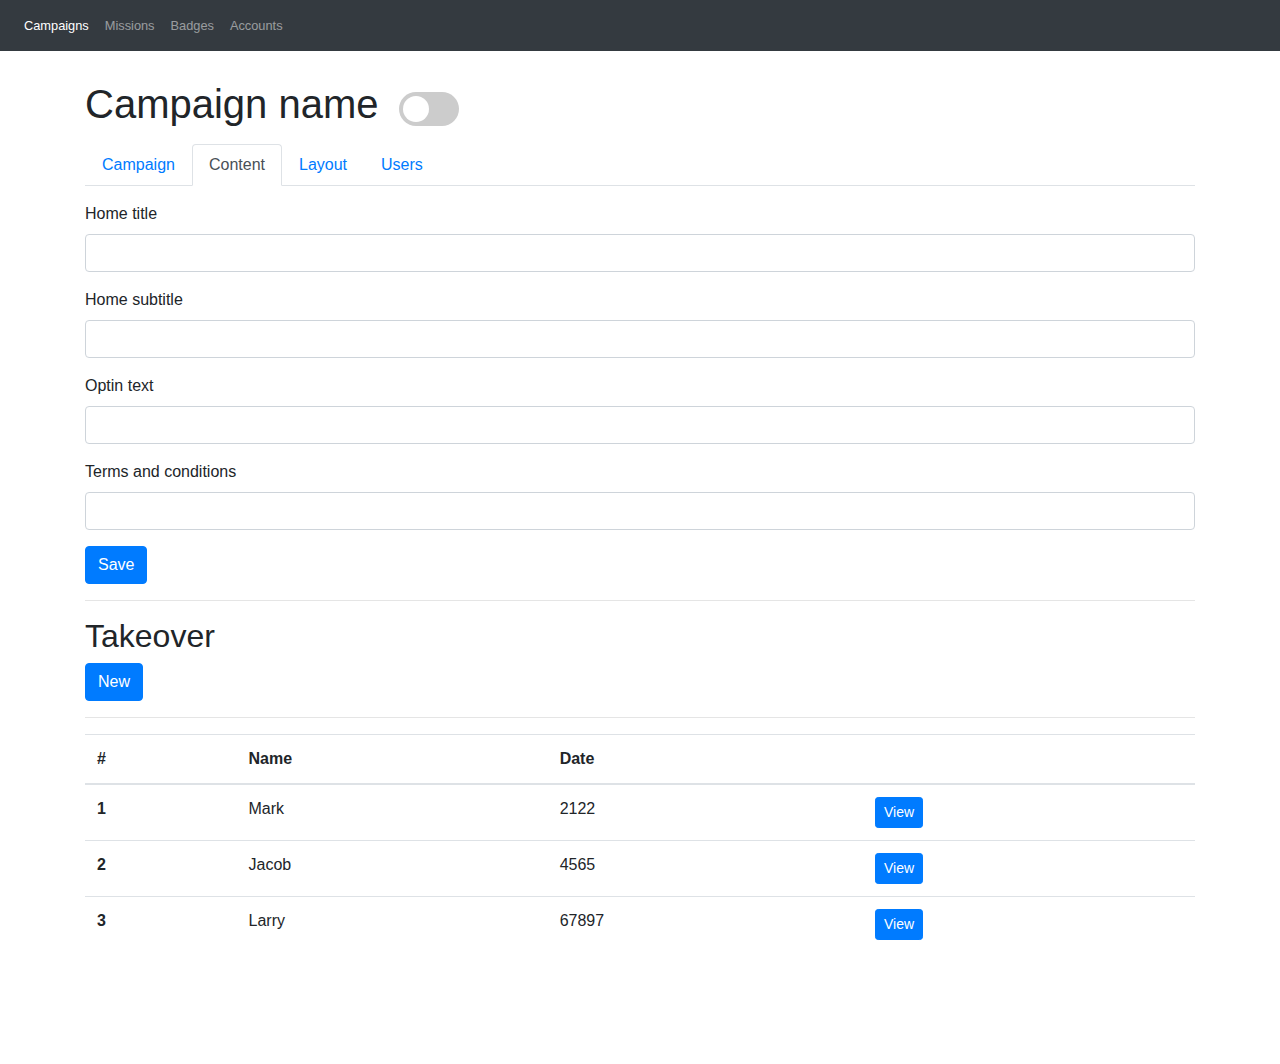
==== campaigns-content.html @ e2dede84 "start" ====
<!DOCTYPE html>
<html lang='pt'>
<head>
	<!-- Required meta tags -->
	<meta charset="utf-8">
	<meta name="viewport" content="width=device-width, initial-scale=1, shrink-to-fit=no">

	<!-- Bootstrap CSS -->
	<link rel="stylesheet" href="https://maxcdn.bootstrapcdn.com/bootstrap/4.0.0/css/bootstrap.min.css" integrity="sha384-Gn5384xqQ1aoWXA+058RXPxPg6fy4IWvTNh0E263XmFcJlSAwiGgFAW/dAiS6JXm" crossorigin="anonymous">
	<link rel="stylesheet" type="text/css" href="css/custom.css">


	<title>Votação - Nome do campanha</title>
</head>
<body>

	<nav class="navbar navbar-expand-lg fixed-top navbar-dark bg-dark">
		<button class="navbar-toggler" type="button" data-toggle="collapse" data-target="#navbarNavDropdown" aria-controls="navbarNavDropdown" aria-expanded="false" aria-label="Toggle navigation">
			<span class="navbar-toggler-icon"></span>
		</button>
		<div class="collapse navbar-collapse" id="navbarNavDropdown">
			<ul class="navbar-nav">

				<li class="nav-item active">
					<a class="nav-link small" href="index.html">Campaigns</a>
				</li>
				<li class="nav-item">
					<a class="nav-link small" href="#">Missions</a>
				</li>
				<li class="nav-item">
					<a class="nav-link small" href="#">Badges</a>
				</li>
				<li class="nav-item">
					<a class="nav-link small" href="#">Accounts</a>
				</li>
			</ul>
		</div>
	</nav>



	<section class='main'>
		<div class="container">
			<div class='row'>
				<div class="col-lg-12 bd-content">
					<h1 class='d-inline'>Campaign name</h1>
					<div class='d-inline'>
					<label class="switch">
						<input type="checkbox">
						<span class="slider round"></span>
					</label>
					</div>
				</div>
			</div>

			<div class='row text-center'>
				<div class="col-lg-12">
					<ul class="nav nav-tabs">
						<li class="nav-item">
							<a class="nav-link" href="campaigns.html">Campaign</a>
						</li>
						<li class="nav-item">
							<a class="nav-link active" href="campaigns-content.html">Content</a>
						</li>
						<li class="nav-item">
							<a class="nav-link" href="campaigns-layout.html">Layout</a>
						</li>
						<li class="nav-item">
							<a class="nav-link" href="campaigns-users.html">Users</a>
						</li>
					</ul>
				</div>
			</div>

			<div class='row'>
				<div class="col-lg-12">
					<form>
						<div class="form-group">
							<label for="exampleInputEmail1">Home title</label>
							<input type="email" class="form-control" id="exampleInputEmail1" aria-describedby="emailHelp">
						</div>
						<div class="form-group">
							<label for="exampleInputEmail1">Home subtitle</label>
							<input type="email" class="form-control" id="exampleInputEmail1" aria-describedby="emailHelp">
						</div>	
						<div class="form-group">
							<label for="exampleInputEmail1">Optin text</label>
							<input type="email" class="form-control" id="exampleInputEmail1" aria-describedby="emailHelp">
						</div>	
						<div class="form-group">
							<label for="exampleInputEmail1">Terms and conditions</label>
							<input type="email" class="form-control" id="exampleInputEmail1" aria-describedby="emailHelp">
						</div>	
						<button type="submit" class="btn btn-primary">Save</button>
					</form>
				</div>
			</div>
			<hr>
			<div class='row'>
				<div class="col-lg-12">
						<h2>Takeover</h2>
						<a href="campaigns.html"><button type="button" class="btn btn-primary">New</button></a>
						<hr>
					<table class="table">
						<thead>
							<tr>
								<th scope="col">#</th>
								<th scope="col">Name</th>
								<th scope="col">Date</th>
								<th scope="col"></th>
							</tr>
						</thead>
						<tbody>
							<tr>
								<th scope="row">1</th>
								<td>Mark</td>
								<td>2122</td>
								<td><a href="campaigns.html"><button type="button" class="btn btn-primary btn-sm">View</button></a></td>
							</tr>
							<tr>
								<th scope="row">2</th>
								<td>Jacob</td>
								<td>4565</td>
								<td><a href="campaigns.html"><button type="button" class="btn btn-primary btn-sm">View</button></a></td>
							</tr>
							<tr>
								<th scope="row">3</th>
								<td>Larry</td>
								<td>67897</td>
								<td><a href="campaigns.html"><button type="button" class="btn btn-primary btn-sm">View</button></a></td>
							</tr>
						</tbody>
					</table>



				</div>
			</div>

		</div>
	</section>



	<footer></footer>	



	<!-- Optional JavaScript -->
	<!-- jQuery first, then Popper.js, then Bootstrap JS -->
	<script type="text/javascript" src="https://code.jquery.com/jquery-3.2.1.min.js"></script>
	<script src="https://cdnjs.cloudflare.com/ajax/libs/popper.js/1.12.9/umd/popper.min.js"></script>
	<script src="https://maxcdn.bootstrapcdn.com/bootstrap/4.0.0/js/bootstrap.min.js"></script>
	<script type="text/javascript" src='js/custom.js'></script>

</body>
</html>
---- css/custom.css ----
.main {
	margin-top: 5em;
}

.row {
	margin-top: 1em;
	margin-bottom: 1em;
}

footer {
	margin-top: 6em;
	margin-bottom: 6em;
}

/* The switch - the box around the slider */
.switch {
  position: relative;
  display: inline-block;
  width: 60px;
  height: 34px;
}

/* Hide default HTML checkbox */
.switch input {display:none;}


.d-inline label {
  margin-bottom: -.5rem;
  margin-left: 1em;
}

/* The slider */
.slider {
  position: absolute;
  cursor: pointer;
  top: 0;
  left: 0;
  right: 0;
  bottom: 0;
  background-color: #ccc;
  -webkit-transition: .4s;
  transition: .4s;
}

.slider:before {
  position: absolute;
  content: "";
  height: 26px;
  width: 26px;
  left: 4px;
  bottom: 4px;
  background-color: white;
  -webkit-transition: .4s;
  transition: .4s;
}

input:checked + .slider {
  background-color: #2196F3;
}

input:focus + .slider {
  box-shadow: 0 0 1px #2196F3;
}

input:checked + .slider:before {
  -webkit-transform: translateX(26px);
  -ms-transform: translateX(26px);
  transform: translateX(26px);
}

/* Rounded sliders */
.slider.round {
  border-radius: 34px;
}

.slider.round:before {
  border-radius: 50%;
}
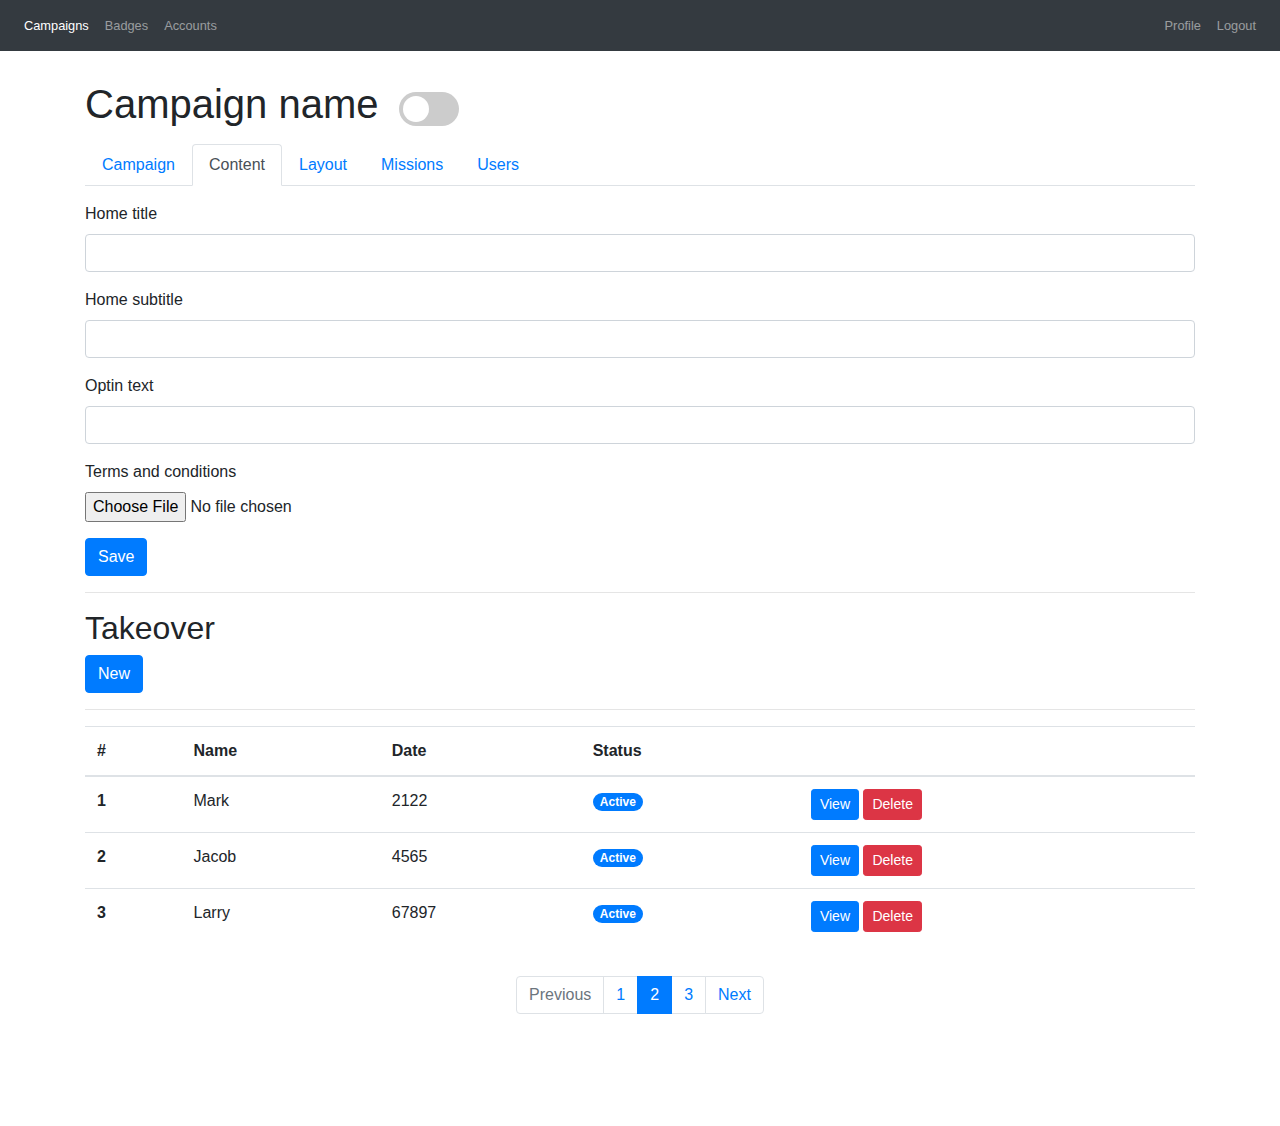
==== commit d1e2aa24: "update" ====
--- a/campaigns-content.html
+++ b/campaigns-content.html
@@ -10,7 +10,7 @@
 	<link rel="stylesheet" type="text/css" href="css/custom.css">
 
 
-	<title>Votação - Nome do campanha</title>
+	<title>Gamification | Campagin name</title>
 </head>
 <body>
 
@@ -19,23 +19,31 @@
 			<span class="navbar-toggler-icon"></span>
 		</button>
 		<div class="collapse navbar-collapse" id="navbarNavDropdown">
-			<ul class="navbar-nav">
+			<ul class="navbar-nav mr-auto mt-2 mt-lg-0">
 
 				<li class="nav-item active">
 					<a class="nav-link small" href="index.html">Campaigns</a>
 				</li>
 				<li class="nav-item">
-					<a class="nav-link small" href="#">Missions</a>
-				</li>
-				<li class="nav-item">
-					<a class="nav-link small" href="#">Badges</a>
-				</li>
-				<li class="nav-item">
-					<a class="nav-link small" href="#">Accounts</a>
+					<a class="nav-link small" href="badges.html">Badges</a>
+				</li>
+				<li class="nav-item">
+					<a class="nav-link small" href="accounts.html">Accounts</a>
+				</li>
+			</ul>
+
+			<ul class="navbar-nav my-2 my-lg-0">
+
+				<li class="nav-item">
+					<a class="nav-link small" href="profile.html">Profile</a>
+				</li>
+				<li class="nav-item">
+					<a class="nav-link small" href="#">Logout</a>
 				</li>
 			</ul>
 		</div>
 	</nav>
+
 
 
 
@@ -65,6 +73,9 @@
 						<li class="nav-item">
 							<a class="nav-link" href="campaigns-layout.html">Layout</a>
 						</li>
+												<li class="nav-item">
+							<a class="nav-link" href="campaigns-missions.html">Missions</a>
+						</li>
 						<li class="nav-item">
 							<a class="nav-link" href="campaigns-users.html">Users</a>
 						</li>
@@ -76,21 +87,23 @@
 				<div class="col-lg-12">
 					<form>
 						<div class="form-group">
-							<label for="exampleInputEmail1">Home title</label>
-							<input type="email" class="form-control" id="exampleInputEmail1" aria-describedby="emailHelp">
+							<label>Home title</label>
+							<input type="text" class="form-control">
 						</div>
 						<div class="form-group">
-							<label for="exampleInputEmail1">Home subtitle</label>
-							<input type="email" class="form-control" id="exampleInputEmail1" aria-describedby="emailHelp">
+							<label>Home subtitle</label>
+							<input type="text" class="form-control">
 						</div>	
 						<div class="form-group">
-							<label for="exampleInputEmail1">Optin text</label>
-							<input type="email" class="form-control" id="exampleInputEmail1" aria-describedby="emailHelp">
-						</div>	
-						<div class="form-group">
-							<label for="exampleInputEmail1">Terms and conditions</label>
-							<input type="email" class="form-control" id="exampleInputEmail1" aria-describedby="emailHelp">
-						</div>	
+							<label>Optin text</label>
+							<input type="text" class="form-control">
+						</div>
+
+						<div class="form-group">
+							<label>Terms and conditions</label>
+							<input type="file" class="form-control-file">
+						</div>
+
 						<button type="submit" class="btn btn-primary">Save</button>
 					</form>
 				</div>
@@ -99,14 +112,15 @@
 			<div class='row'>
 				<div class="col-lg-12">
 						<h2>Takeover</h2>
-						<a href="campaigns.html"><button type="button" class="btn btn-primary">New</button></a>
+						<a href="takeover.html"><button type="button" class="btn btn-primary">New</button></a>
 						<hr>
 					<table class="table">
 						<thead>
-							<tr>
+							<tr class='borderless'>
 								<th scope="col">#</th>
 								<th scope="col">Name</th>
 								<th scope="col">Date</th>
+								<th scope="col">Status</th>
 								<th scope="col"></th>
 							</tr>
 						</thead>
@@ -115,25 +129,57 @@
 								<th scope="row">1</th>
 								<td>Mark</td>
 								<td>2122</td>
-								<td><a href="campaigns.html"><button type="button" class="btn btn-primary btn-sm">View</button></a></td>
+								<td><span class="badge badge-pill badge-primary">Active</span></td>
+								<td>
+									<a href="takeover.html"><button type="button" class="btn btn-primary btn-sm">View</button></a>
+									<a href="#"><button type="button" class="btn btn-danger btn-sm">Delete</button></a>
+								</td>
 							</tr>
 							<tr>
 								<th scope="row">2</th>
 								<td>Jacob</td>
 								<td>4565</td>
-								<td><a href="campaigns.html"><button type="button" class="btn btn-primary btn-sm">View</button></a></td>
+								<td><span class="badge badge-pill badge-primary">Active</span></td>
+																<td>
+									<a href="takeover.html"><button type="button" class="btn btn-primary btn-sm">View</button></a>
+									<a href="#"><button type="button" class="btn btn-danger btn-sm">Delete</button></a>
+								</td>
 							</tr>
 							<tr>
 								<th scope="row">3</th>
 								<td>Larry</td>
 								<td>67897</td>
-								<td><a href="campaigns.html"><button type="button" class="btn btn-primary btn-sm">View</button></a></td>
+								<td><span class="badge badge-pill badge-primary">Active</span></td>
+								<td>
+									<a href="takeover.html"><button type="button" class="btn btn-primary btn-sm">View</button></a>
+									<a href="#"><button type="button" class="btn btn-danger btn-sm">Delete</button></a>
+								</td>
 							</tr>
 						</tbody>
 					</table>
 
 
 
+				</div>
+			</div>
+
+			<div class='row'>
+				<div class='col-lg-12'>
+					<nav aria-label="...">
+						<ul class="pagination justify-content-center">
+							<li class="page-item disabled">
+								<a class="page-link" href="#" tabindex="-1">Previous</a>
+							</li>
+							<li class="page-item"><a class="page-link" href="#">1</a></li>
+							<li class="page-item active">
+								<a class="page-link" href="#">2 <span class="sr-only">(current)</span></a>
+							</li>
+							<li class="page-item"><a class="page-link" href="#">3</a></li>
+							<li class="page-item">
+								<a class="page-link" href="#">Next</a>
+							</li>
+						</ul>
+					</nav>
 				</div>
 			</div>
 
